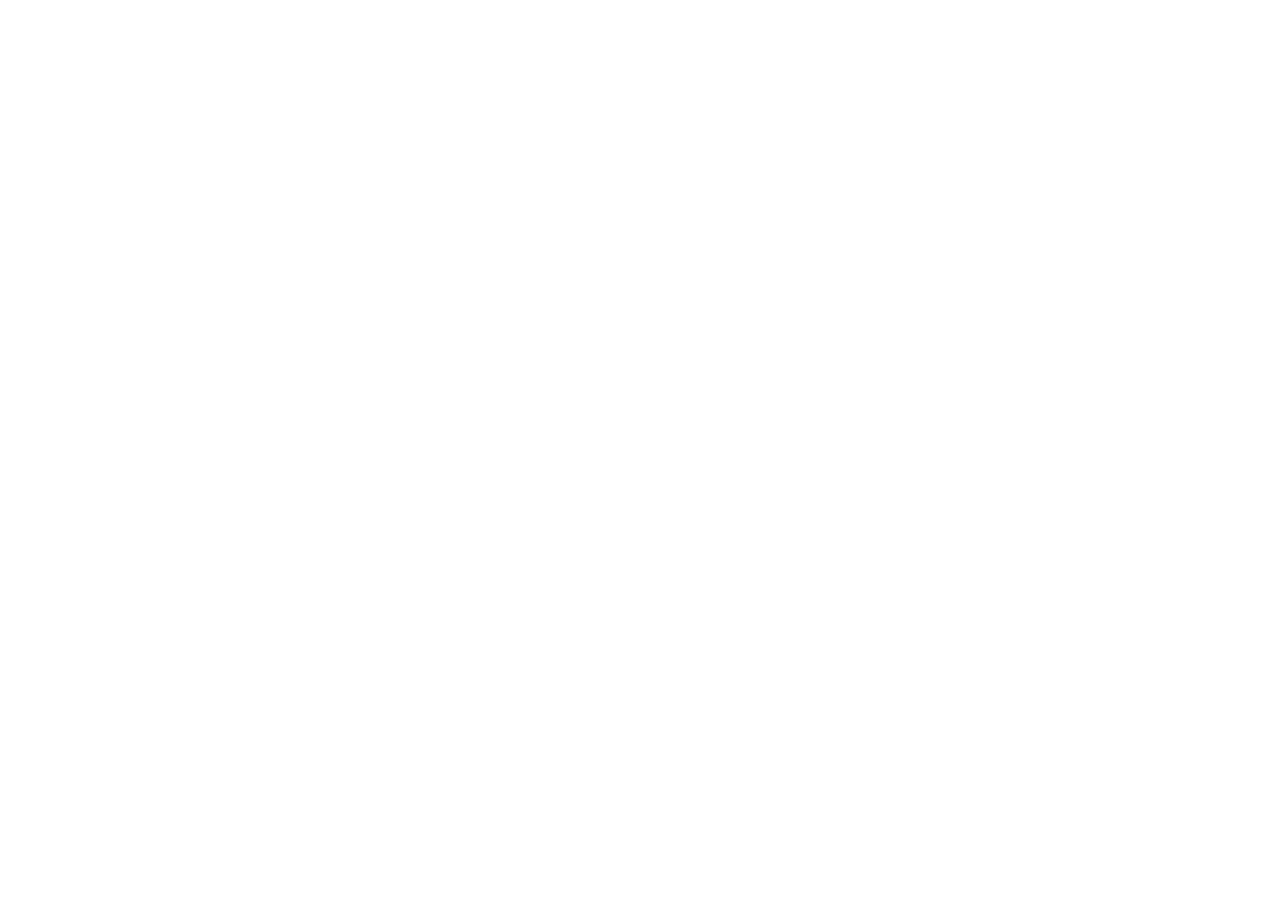
==== page1.html @ 96e82f1d "foundation" ====
<!DOCTYPE html>
<html lang="en">
<head>
    <meta charset="UTF-8">
    <meta http-equiv="X-UA-Compatible" content="IE=edge">
    <meta name="viewport" content="width=device-width, initial-scale=1.0">
    <title>Document</title>
    <!--MY BOOTSTRAP-->
    <link rel="stylesheet" href="https://stackpath.bootstrapcdn.com/bootstrap/4.5.2/css/bootstrap.min.css" 
    integrity="sha384-JcKb8q3iqJ61gNV9KGb8thSsNjpSL0n8PARn9HuZOnIxN0hoP+VmmDGMN5t9UJ0Z" crossorigin="anonymous">
    <!--MY CSS-->
    <link rel="stylesheet" href="css/stylesheet.css">
    <!--MY JS-->
    <script src="js/script.js"></script>
</head>
<body>
    
</body>
</html>
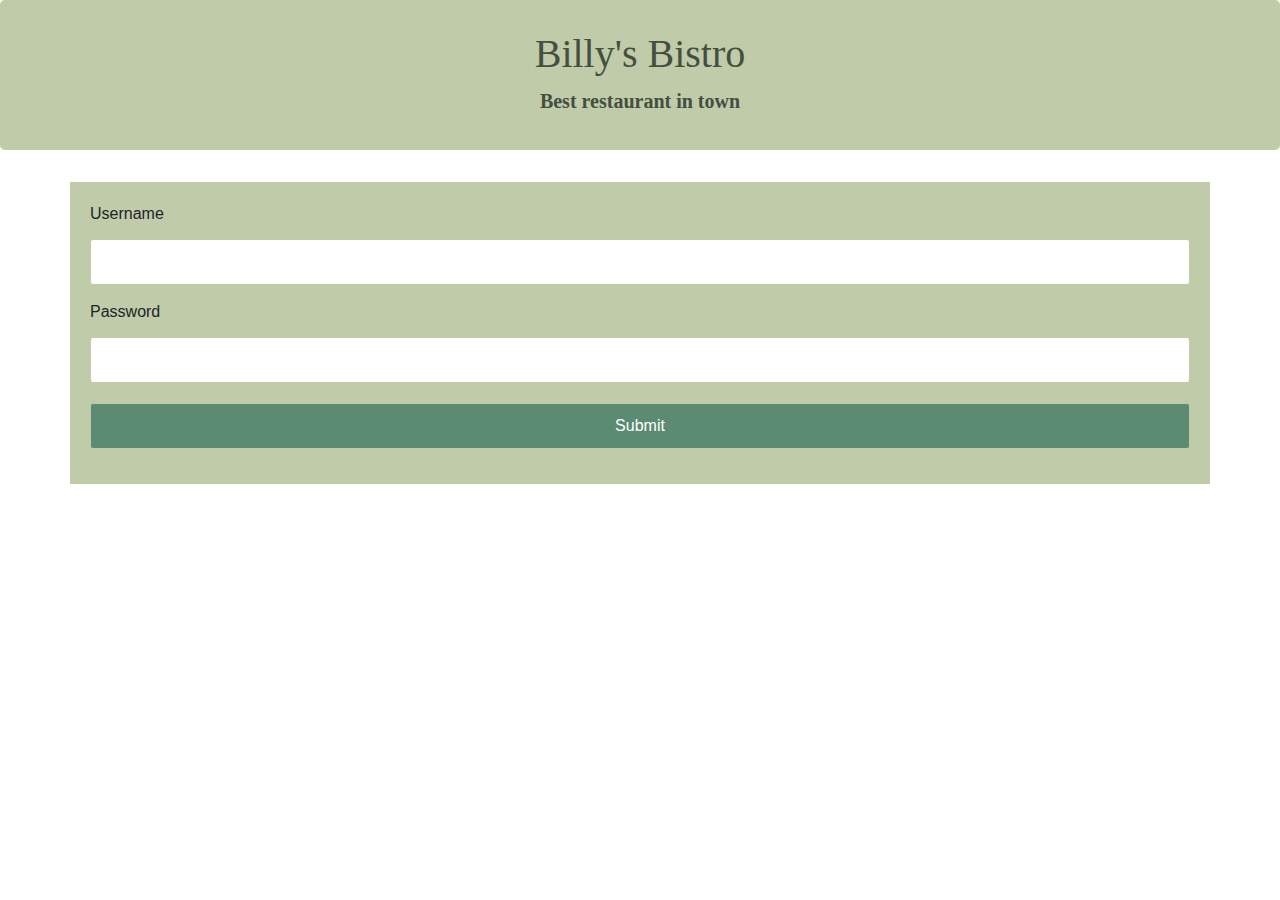
==== commit 346a3056: "jumbotron and password validator" ====
--- a/page1.html
+++ b/page1.html
@@ -14,6 +14,34 @@
     <script src="js/script.js"></script>
 </head>
 <body>
+
+    <!--jumbotron-->
+    <div class="jumbotron">
+        <h1>Billy's Bistro</h1>
+        <p>Best restaurant in town</p>
+    </div>
+
+    <!--STAFF PASSWORD VALIDATOR-->
+    <div class="container">
+        <form action="/action_page.php">
+          <label for="usrname">Username</label>
+          <input type="text" id="usrname" name="usrname" required>
+      
+          <label for="psw">Password</label>
+          <input type="password" id="psw" name="psw" pattern="(?=.*\d)(?=.*[a-z])(?=.*[A-Z]).{8,}" title="Must contain at least one number, one special character, one uppercase and lowercase letter and at least 8 or more characters" required>
+      
+          <input type="submit" value="Submit">
+        </form>
+      </div>
+      
+      <div id="message">
+        <h3>Password must contain the following:</h3>
+        <p id="letter" class="invalid">A <b>lowercase</b> letter</p>
+        <p id="capital" class="invalid">A <b>capital (uppercase)</b> letter</p>
+        <p id="number" class="invalid">A <b>number</b></p>
+        <p id="char" class="invalid">A <b>special character</b></p>
+        <p id="length" class="invalid">Minimum <b>8 characters</b></p>
+      </div>
     
 </body>
 </html>--- a/css/stylesheet.css
+++ b/css/stylesheet.css
@@ -0,0 +1,71 @@
+/*JUMBOTRON*/
+.jumbotron {
+  background-color: hsl(81, 25%, 73%);
+  color: hsl(99, 10%, 28%);
+  font-family: 'Times New Roman', Times, serif;
+  font-weight: bold;
+  font-size: 20px;
+  text-align: center;
+  padding: 30px;
+  height: 150px;
+}
+
+/*ALL INPUT FIELDS*/
+input {
+    width: 100%;
+    padding: 10px;
+    border: 1px solid hsl(81, 25%, 73%);
+    border-radius: 3px;
+    box-sizing: border-box;
+    margin-top: 5px;
+    margin-bottom: 15px;
+  }
+  
+  /*SUBMIT BUTTON*/
+  input[type=submit] {
+    background-color: hsl(149, 21%, 45%);
+    color: white;
+  }
+  
+  /*CONTAINER FOR INPUTS*/
+  .container {
+    background-color: hsl(81, 25%, 73%);
+    padding: 20px;
+  }
+  
+  /*THE MESSAGE BOX IS SHOWN WHEN THE USER CLICKS ON THE PASSWORD FIELD*/
+  #message {
+    display: none;
+    background: #f1f1f1;
+    color: #000;
+    position: relative;
+    padding: 20px;
+    margin-top: 10px;
+  }
+  
+  #message p {
+    padding: 10px 35px;
+    font-size: 20px;
+  }
+  
+  /*ADD A GREEN TEXT COLOR AND A CHECKMARK WHEN THE REQUIREMENTS ARE RIGHT*/
+  .valid {
+    color: green;
+  }
+  
+  .valid:before {
+    position: relative;
+    left: -35px;
+    content: "&#10004;";
+  }
+  
+  /*ADD A RED TEXT COLOR AND AN "X" ICON WHEN THE REQUIREMENTS ARE WRONG*/
+  .invalid {
+    color: red;
+  }
+  
+  .invalid:before {
+    position: relative;
+    left: -35px;
+    content: "&#10006;";
+  }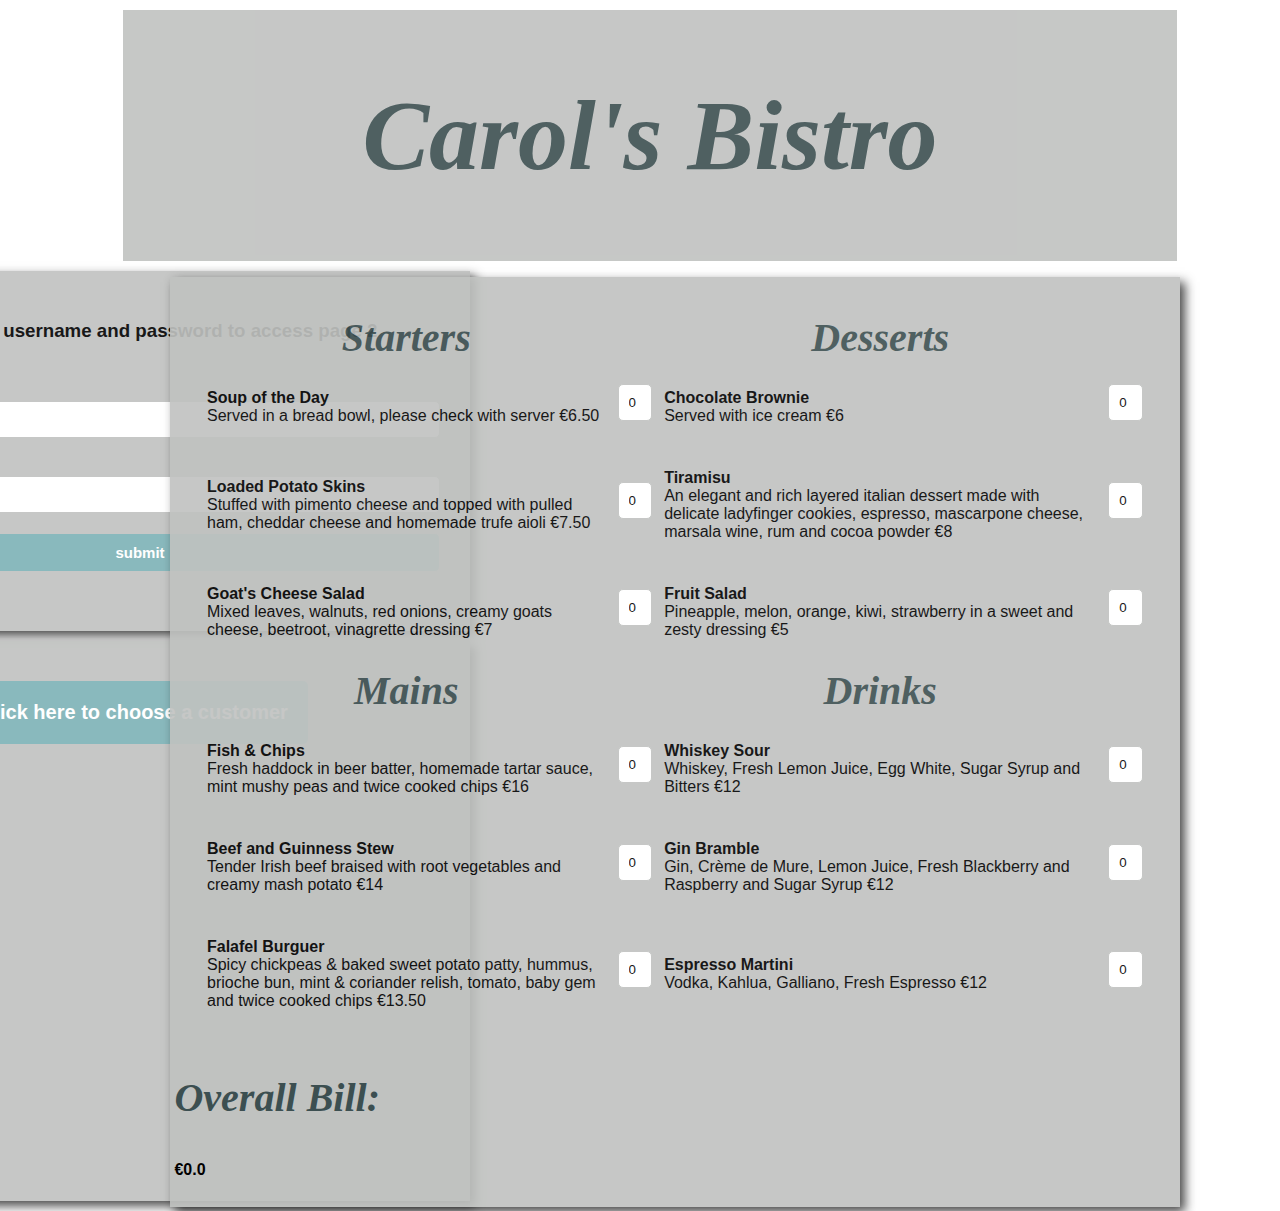
==== commit d923a917: "overall bill working" ====
--- a/page1.html
+++ b/page1.html
@@ -1,47 +1,190 @@
 <!DOCTYPE html>
 <html lang="en">
+
 <head>
     <meta charset="UTF-8">
     <meta http-equiv="X-UA-Compatible" content="IE=edge">
     <meta name="viewport" content="width=device-width, initial-scale=1.0">
     <title>Document</title>
-    <!--MY BOOTSTRAP-->
-    <link rel="stylesheet" href="https://stackpath.bootstrapcdn.com/bootstrap/4.5.2/css/bootstrap.min.css" 
-    integrity="sha384-JcKb8q3iqJ61gNV9KGb8thSsNjpSL0n8PARn9HuZOnIxN0hoP+VmmDGMN5t9UJ0Z" crossorigin="anonymous">
     <!--MY CSS-->
     <link rel="stylesheet" href="css/stylesheet.css">
-    <!--MY JS-->
-    <script src="js/script.js"></script>
 </head>
+
 <body>
 
-    <!--jumbotron-->
-    <div class="jumbotron">
-        <h1>Billy's Bistro</h1>
-        <p>Best restaurant in town</p>
+    <div class="header">
+        <h1>Carol's Bistro</h1>
     </div>
 
     <!--STAFF PASSWORD VALIDATOR-->
-    <div class="container">
-        <form action="/action_page.php">
-          <label for="usrname">Username</label>
-          <input type="text" id="usrname" name="usrname" required>
-      
-          <label for="psw">Password</label>
-          <input type="password" id="psw" name="psw" pattern="(?=.*\d)(?=.*[a-z])(?=.*[A-Z]).{8,}" title="Must contain at least one number, one special character, one uppercase and lowercase letter and at least 8 or more characters" required>
-      
-          <input type="submit" value="Submit">
-        </form>
-      </div>
-      
-      <div id="message">
-        <h3>Password must contain the following:</h3>
-        <p id="letter" class="invalid">A <b>lowercase</b> letter</p>
-        <p id="capital" class="invalid">A <b>capital (uppercase)</b> letter</p>
-        <p id="number" class="invalid">A <b>number</b></p>
-        <p id="char" class="invalid">A <b>special character</b></p>
-        <p id="length" class="invalid">Minimum <b>8 characters</b></p>
-      </div>
-    
+
+    <section id="section1">
+        <div class="container">
+            <form action="page2.html">
+                <h3 style="text-align: center;">Enter valid username and password to access page 2</h3>
+                <br>
+                <label for="user">Username</label>
+                <input type="text" name="user" id="user">
+
+                <label for="pass">Password</label>
+                <input type="password" name="pass" id="pass" pattern="(?=.*\d)(?=.*[a-z])(?=.*[A-Z]).{8,}"
+                    title="Must contain at least one number and one uppercase and lowercase letter, and at least 8 or more characters"
+                    required>
+
+                <input type="submit" value="submit">
+            </form>
+        </div>
+
+        <div id="message">
+            <h2>Password must contain the following:</h2>
+            <h3>Password must contain the following:</h3>
+            <p id="lowerCa" class="invalid">A <b>lowercase</b> letter</p>
+            <p id="upperCa" class="invalid">A <b>uppercase</b> letter</p>
+            <p id="number" class="invalid">A <b>number</b></p>
+            <p id="length" class="invalid">Minimum <b>8 characters</b></p>
+        </div>
+    </section>
+
+    <!--RANDOM USER GENERATOR-->
+
+    <section id="section2">
+        <button id="getRandom">Click here to choose a customer</button>
+        <div id="output"></div>
+    </section>
+
+    <!--MENU-->
+
+    <section id="section3">
+        <div id="menu">
+            <table>
+                <!--TABLE'S TOP ROW-->
+                <tr>
+                    <th class="title">Starters</th>
+                    <th>&nbsp;</th>
+                    <th class="title">Desserts</th>
+                    <th>&nbsp;</th>
+                </tr>
+                <tr>
+                    <td>
+                        <p><strong>Soup of the Day</strong><br>
+                            Served in a bread bowl, please check with server €6.50</p>
+                    </td>
+                    <td>
+                        <input name="qnt1" type="text" id="qnt1" value="0" size="3" data-price="6.50">
+                    </td>
+                    <td>
+                        <p><strong>Chocolate Brownie</strong><br>
+                            Served with ice cream €6</p>
+                    </td>
+                    <td>
+                        <input name="qnt2" type="text" id="qnt2" value="0" size="3" data-price="6">
+                    </td>
+                </tr>
+                <tr>
+                    <td>
+                        <p><strong>Loaded Potato Skins</strong><br>
+                            Stuffed with pimento cheese and topped with pulled ham, cheddar cheese and homemade trufe
+                            aioli €7.50</p>
+                    </td>
+                    <td>
+                        <input name="qnt3" type="text" id="qnt3" value="0" size="3" data-price="7.50">
+                    </td>
+                    <td>
+                        <p><strong>Tiramisu</strong><br>
+                            An elegant and rich layered italian dessert made with delicate ladyfinger cookies, espresso,
+                            mascarpone cheese, marsala wine, rum and cocoa powder €8</p>
+                    </td>
+                    <td>
+                        <input name="qnt4" type="text" id="qnt4" value="0" size="3" data-price="8">
+                    </td>
+                </tr>
+                <tr>
+                    <td>
+                        <p><strong>Goat's Cheese Salad</strong><br>
+                            Mixed leaves, walnuts, red onions, creamy goats cheese, beetroot, vinagrette dressing €7</p>
+                    </td>
+                    <td>
+                        <input name="qnt5" type="text" id="qnt5" value="0" size="3" data-price="7">
+                    </td>
+                    <td>
+                        <p><strong>Fruit Salad</strong><br>
+                            Pineapple, melon, orange, kiwi, strawberry in a sweet and zesty dressing €5</p>
+                    </td>
+                    <td>
+                        <input name="qnt6" type="text" id="qnt6" value="0" size="3" data-price="5">
+                    </td>
+                </tr>
+                <!--TABLE'S BOTTOM ROW-->
+                <tr>
+                    <th class="title">Mains</th>
+                    <th>&nbsp;</th>
+                    <th class="title">Drinks</th>
+                    <th>&nbsp;</th>
+                </tr>
+                <tr>
+                    <td>
+                        <p><strong>Fish & Chips</strong><br>
+                            Fresh haddock in beer batter, homemade tartar sauce, mint mushy peas and twice cooked chips
+                            €16</p>
+                    </td>
+                    <td>
+                        <input name="qnt7" type="text" id="qnt7" value="0" size="3" data-price="16">
+                    </td>
+                    <td>
+                        <p><strong>Whiskey Sour</strong><br>
+                            Whiskey, Fresh Lemon Juice, Egg White, Sugar Syrup and Bitters €12</p>
+                    </td>
+                    <td>
+                        <input name="qnt8" type="text" id="qnt8" value="0" size="3" data-price="12">
+                    </td>
+                </tr>
+                <tr>
+                    <td>
+                        <p><strong>Beef and Guinness Stew</strong><br>
+                            Tender Irish beef braised with root vegetables and creamy mash potato €14</p>
+                    </td>
+                    <td>
+                        <input name="qnt9" type="text" id="qnt9" value="0" size="3" data-price="14">
+                    </td>
+                    <td>
+                        <p><strong>Gin Bramble</strong><br>
+                            Gin, Crème de Mure, Lemon Juice, Fresh Blackberry and Raspberry and Sugar Syrup €12</p>
+                    </td>
+                    <td>
+                        <input name="qnt10" type="text" id="qnt10" value="0" size="3" data-price="12">
+                    </td>
+                </tr>
+                <tr>
+                    <td>
+                        <p><strong>Falafel Burguer</strong><br>
+                            Spicy chickpeas & baked sweet potato patty, hummus, brioche bun, mint & coriander relish,
+                            tomato, baby gem and twice cooked chips €13.50</p>
+                    </td>
+                    <td>
+                        <input name="qnt11" type="text" id="qnt11" value="0" size="3" data-price="13.50">
+                    </td>
+                    <td>
+                        <p><strong>Espresso Martini</strong><br>
+                            Vodka, Kahlua, Galliano, Fresh Espresso €12</p>
+                    </td>
+                    <td>
+                        <input name="qnt12" type="text" id="qnt12" value="0" size="3" data-price="12">
+                    </td>
+                </tr>
+            </table>
+    </section>
+    <!--OVERALL BILL-->
+    <div id="bill">
+        <p class="total">&nbsp;</p>
+        <p class="title">Overall Bill:</p>
+        <p class="total">
+        <div id="ItemsTotal"><strong>€0.0</strong></div>
+        </p>
+    </div>
+
+    <!--MY JS-->
+    <script src="js/script.js"></script>
+
 </body>
+
 </html>--- a/css/stylesheet.css
+++ b/css/stylesheet.css
@@ -1,71 +1,173 @@
-/*JUMBOTRON*/
-.jumbotron {
-  background-color: hsl(81, 25%, 73%);
-  color: hsl(99, 10%, 28%);
-  font-family: 'Times New Roman', Times, serif;
-  font-weight: bold;
-  font-size: 20px;
-  text-align: center;
-  padding: 30px;
-  height: 150px;
+/*background image and font for the body element*/
+body {
+  background-image: url(/img/front-page-restaurant.jpg);
+  background-position: top;
+  background-repeat: no-repeat;
+  background-size: cover;
+  font-family: 'Gill Sans', 'Gill Sans MT', Calibri, 'Trebuchet MS', sans-serif;
 }
 
-/*ALL INPUT FIELDS*/
+/*styling for the header*/
+.header {
+  font-family: 'Brush Script MT', cursive;
+  color: #3C4F51;
+  text-align: center;
+  font-size: 50px;
+  font-style: italic;
+  padding: 1px;
+  margin: 10px 95px 0px 115px;
+  text-align: center;
+  background: #C0C2C0;
+  opacity: 0.9;
+}
+
+/*positioning and styling for the password section*/
+#section1 {
+  position: relative;
+  right: 500px;
+  background: #C0C2C0;
+  opacity: 0.9;
+  padding: 30px;
+  width: 600px;
+  height: 300px;
+  margin: 10px auto;
+  box-shadow: 5px 5px 10px rgba(0, 0, 0, 0.788);
+}
+
+/*positioning and styling for the random user generator section*/
+#section2 {
+  position: relative;
+  right: 500px;
+  background: #C0C2C0;
+  opacity: 0.9;
+  padding: 30px;
+  width: 600px;
+  height: 500px;
+  margin: 10px auto;
+  box-shadow: 5px 5px 10px rgba(0, 0, 0, 0.788);
+}
+
+/*positioning and styling for the menu section*/
+#section3 {
+  position: absolute;
+  top: 267px;
+  right: 100px;
+  background: #C0C2C0;
+  opacity: 0.9;
+  padding: 30px;
+  width: 950px;
+  height: 870px;
+  margin: 10px auto;
+  box-shadow: 5px 5px 10px rgba(0, 0, 0, 0.788);
+}
+
+/*positioning for the overall bill*/
+#bill {
+  position: absolute;
+  top: 1000px;
+  right: 900px;
+
+}
+
+/*password section - styling for the username and password fields*/
 input {
-    width: 100%;
-    padding: 10px;
-    border: 1px solid hsl(81, 25%, 73%);
-    border-radius: 3px;
-    box-sizing: border-box;
-    margin-top: 5px;
-    margin-bottom: 15px;
+  width: 100%;
+  padding: 10px;
+  border: 1px solid #C0C2C0;
+  border-radius: 5px;
+  box-sizing: border-box;
+  margin-top: 5px;
+  margin-bottom: 15px;
+}
+
+/*password section - styling for the submit button*/
+input[type=submit] {
+  background-color: #7DB2B6;
+  color: white;
+  font-size: 15px;
+  font-weight: bold;
   }
-  
-  /*SUBMIT BUTTON*/
-  input[type=submit] {
-    background-color: hsl(149, 21%, 45%);
-    color: white;
-  }
-  
-  /*CONTAINER FOR INPUTS*/
-  .container {
-    background-color: hsl(81, 25%, 73%);
-    padding: 20px;
-  }
-  
-  /*THE MESSAGE BOX IS SHOWN WHEN THE USER CLICKS ON THE PASSWORD FIELD*/
-  #message {
-    display: none;
-    background: #f1f1f1;
-    color: #000;
-    position: relative;
-    padding: 20px;
-    margin-top: 10px;
-  }
-  
-  #message p {
-    padding: 10px 35px;
-    font-size: 20px;
-  }
-  
-  /*ADD A GREEN TEXT COLOR AND A CHECKMARK WHEN THE REQUIREMENTS ARE RIGHT*/
-  .valid {
-    color: green;
-  }
-  
-  .valid:before {
-    position: relative;
-    left: -35px;
-    content: "&#10004;";
-  }
-  
-  /*ADD A RED TEXT COLOR AND AN "X" ICON WHEN THE REQUIREMENTS ARE WRONG*/
-  .invalid {
-    color: red;
-  }
-  
-  .invalid:before {
-    position: relative;
-    left: -35px;
-    content: "&#10006;";
-  }+
+/*password section - styling for the messages and validators*/
+#message {
+  display: none;
+  background-color: red;
+  color: #000;
+  position: relative;
+  padding: 20px;
+  margin-top: 10px;
+}
+
+#message p {
+  padding: 10px 35px;
+  font-size: 20px;
+}
+
+.valid {
+  color: green;
+}
+
+.valid:before {
+  position: relative;
+  left: -35px;
+  content: "✔";
+}
+
+.invalid {
+  color: red;
+}
+
+.invalid:before {
+  position: relative;
+  left: -35px;
+  content: "✖";
+}
+
+/*styling for the random user generator button*/
+#getRandom {
+  background-color: #7DB2B6;
+  color: white;
+  font-size: 20px;
+  font-weight: bold;
+  border: none;
+  padding: 20px;
+  text-align: center;
+  text-decoration: none;
+  margin: 10px 120px;
+  cursor: pointer;
+  border-radius: 5px;
+}
+
+/*styling for the random user generator result*/
+#output {
+  color: black;
+  font-size: 30px;
+  border: none;
+  padding: 50px;
+  text-align: center;
+  text-decoration: none;
+  margin: auto;
+  cursor: pointer;
+  border-radius: 5px;
+}
+
+/*styling for the menu titles*/
+.title {
+  font-family: 'Brush Script MT', cursive;
+  color: #3C4F51;
+  text-align: center;
+  font-size: 40px;
+  font-weight: bold;
+  font-style: italic;
+}
+
+/*styling for table's rows and columns*/
+th, td {
+  padding: 5px;
+  text-align: left;
+}
+
+/*size of the table*/
+table {
+  width: 950px;
+}
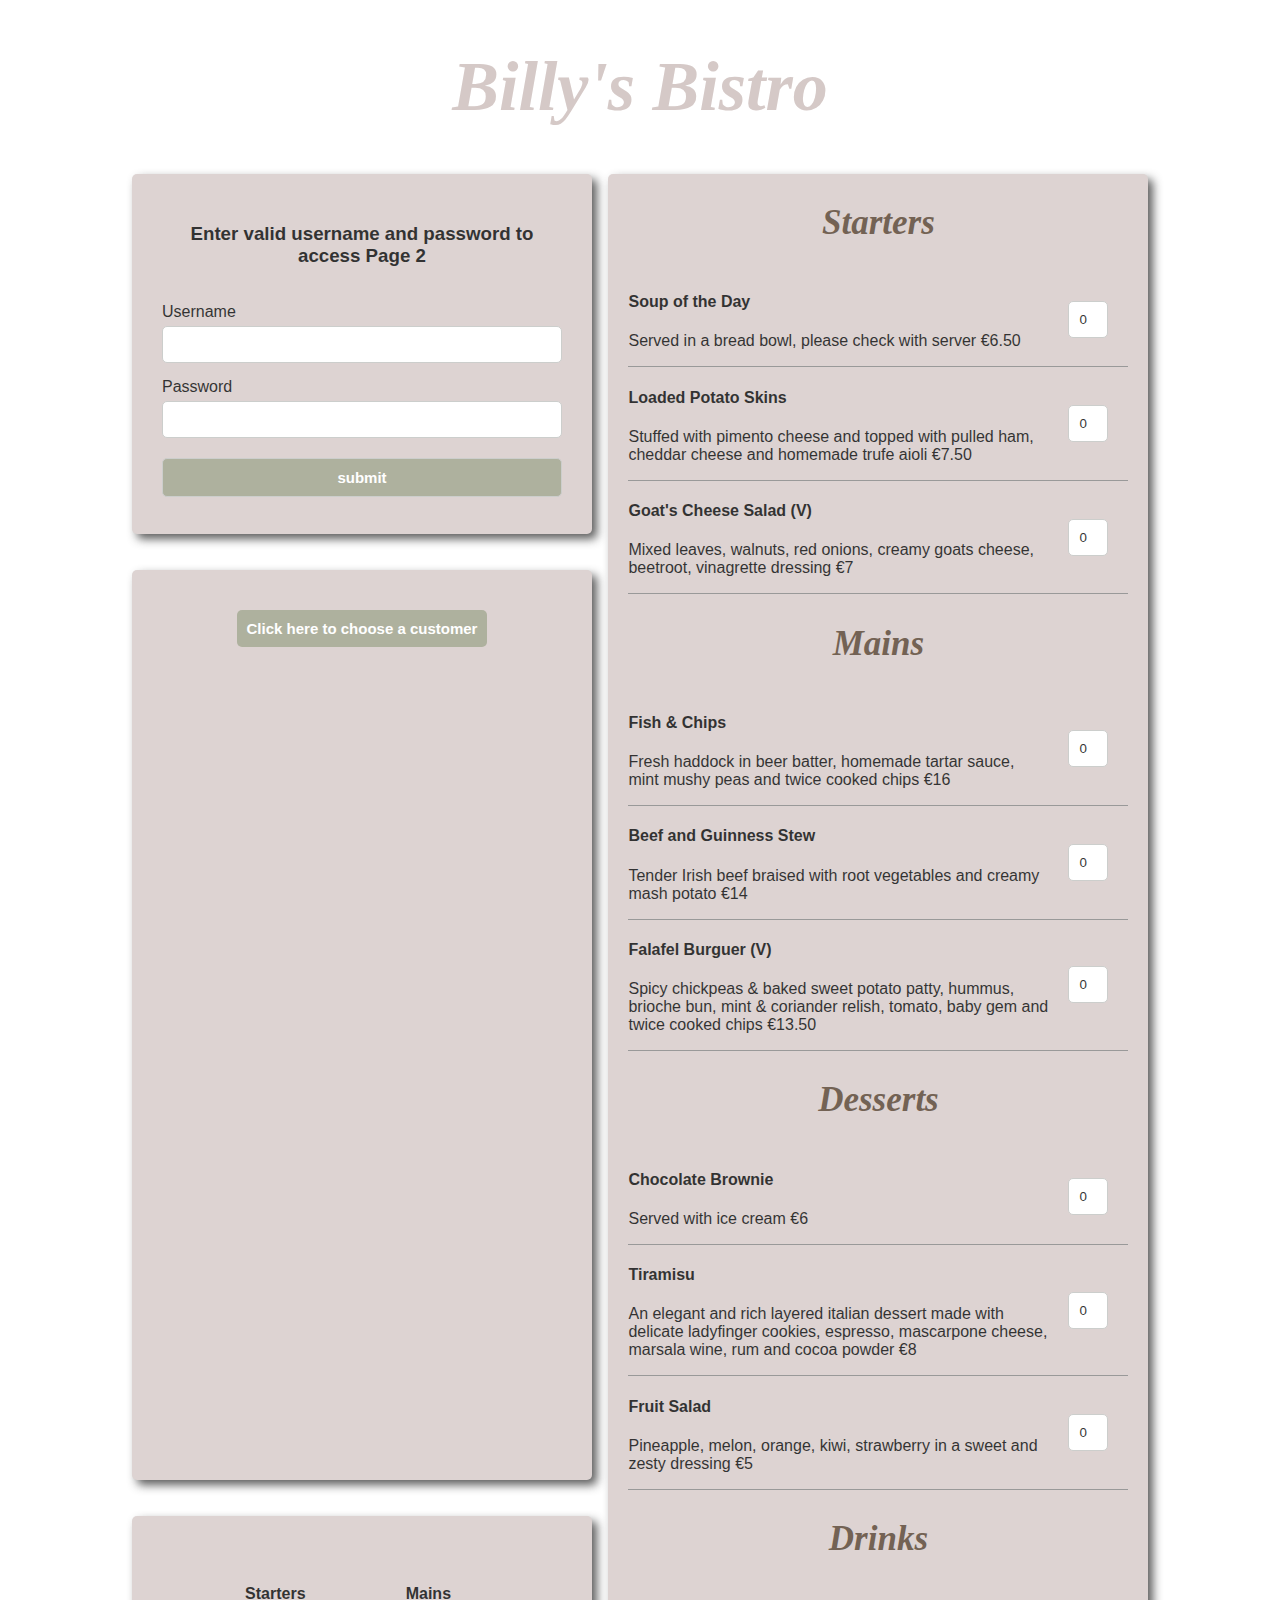
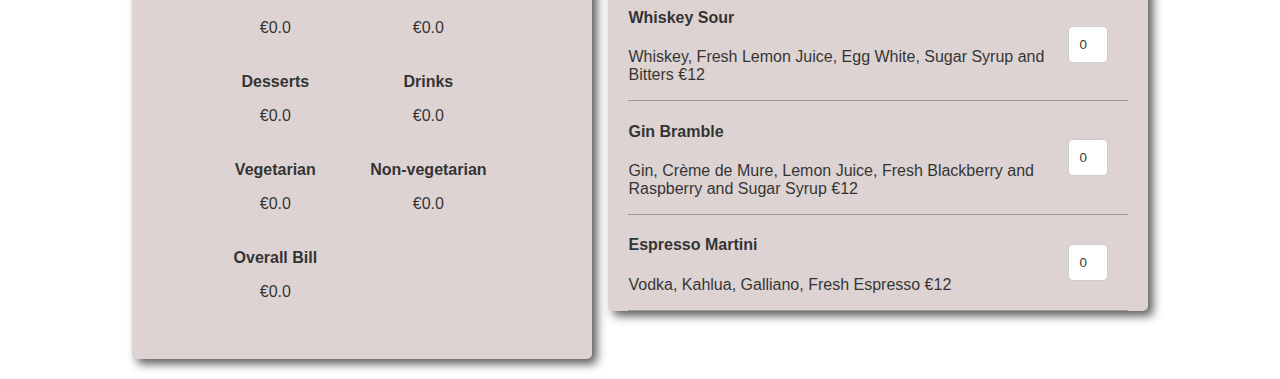
==== commit 97fa1f17: "page 1 small changes" ====
--- a/page1.html
+++ b/page1.html
@@ -5,23 +5,25 @@
     <meta charset="UTF-8">
     <meta http-equiv="X-UA-Compatible" content="IE=edge">
     <meta name="viewport" content="width=device-width, initial-scale=1.0">
-    <title>Document</title>
+    <title>Billy's Bistro</title>
     <!--MY CSS-->
     <link rel="stylesheet" href="css/stylesheet.css">
 </head>
 
 <body>
-
-    <div class="header">
-        <h1>Carol's Bistro</h1>
-    </div>
-
-    <!--STAFF PASSWORD VALIDATOR-->
-
-    <section id="section1">
-        <div class="container">
+    <!--HEADER-->
+    <header class="header">
+        <h1>Billy's Bistro</h1>
+    </header>
+
+    <!--PAGE CONTAINER-->
+    <div class="container">
+
+        <!--STAFF PASSWORD VALIDATOR-->
+        <!--Reference: https://www.w3schools.com/howto/howto_js_password_validation.asp-->
+        <section class="login">
             <form action="page2.html">
-                <h3 style="text-align: center;">Enter valid username and password to access page 2</h3>
+                <h3 style="text-align: center;">Enter valid username and password to access Page 2</h3>
                 <br>
                 <label for="user">Username</label>
                 <input type="text" name="user" id="user">
@@ -33,153 +35,235 @@
 
                 <input type="submit" value="submit">
             </form>
-        </div>
-
-        <div id="message">
-            <h2>Password must contain the following:</h2>
-            <h3>Password must contain the following:</h3>
-            <p id="lowerCa" class="invalid">A <b>lowercase</b> letter</p>
-            <p id="upperCa" class="invalid">A <b>uppercase</b> letter</p>
-            <p id="number" class="invalid">A <b>number</b></p>
-            <p id="length" class="invalid">Minimum <b>8 characters</b></p>
-        </div>
-    </section>
-
-    <!--RANDOM USER GENERATOR-->
-
-    <section id="section2">
-        <button id="getRandom">Click here to choose a customer</button>
-        <div id="output"></div>
-    </section>
-
-    <!--MENU-->
-
-    <section id="section3">
-        <div id="menu">
+
+            <div id="message">
+                <h2>Password must contain the following:</h2>
+                <h3>Password must contain the following:</h3>
+                <p id="lowerCa" class="invalid">A <b>lowercase</b> letter</p>
+                <p id="upperCa" class="invalid">A <b>uppercase</b> letter</p>
+                <p id="number" class="invalid">A <b>number</b></p>
+                <p id="length" class="invalid">Minimum <b>8 characters</b></p>
+            </div>
+        </section>
+
+        <!--MENU-->
+        <section class="menu">
+            <div id="starters">
+                <h2 class="title">Starters</h2>
+
+                <article>
+                    <div class="item">
+                        <h4>Soup of the Day</h4>
+                        <p>Served in a bread bowl, please check with server €6.50</p>
+                    </div>
+                    <div class="qnt">
+                        <input name="qnt1" type="text" id="qnt1" value="0" size="3" data-price="6.50" data-type="nonveg"
+                        onkeyup="menuSum()">
+                    </div>
+                </article>
+
+                <article>
+                    <div class="item">
+                        <h4>Loaded Potato Skins</h4>
+                        <p>Stuffed with pimento cheese and topped with pulled ham, cheddar cheese and homemade trufe
+                            aioli €7.50</p>
+                    </div>
+                    <div class="qnt">
+                        <input name="qnt2" type="text" id="qnt2" value="0" size="3" data-price="7.50" data-type="nonveg"
+                        onkeyup="menuSum()">
+                    </div>
+                </article>
+
+                <article>
+                    <div class="item">
+                        <h4>Goat's Cheese Salad (V)</h4>
+                        <p> Mixed leaves, walnuts, red onions, creamy goats cheese, beetroot, vinagrette dressing €7</p>
+                    </div>
+                    <div class="qnt">
+                        <input name="qnt3" type="text" id="qnt3" value="0" size="3" data-price="7.00" data-type="veg"
+                        onkeyup="menuSum()">
+                    </div>
+                </article>
+            </div>
+
+            <div id="mains">
+                <h2 class="title">Mains</h2>
+
+                <article>
+                    <div class="item">
+                        <h4>Fish & Chips</h4>
+                        <p>Fresh haddock in beer batter, homemade tartar sauce, mint mushy peas and twice cooked chips
+                            €16</p>
+                    </div>
+                    <div class="qnt">
+                        <input name="qnt4" type="text" id="qnt4" value="0" size="3" data-price="16.00" data-type="nonveg"
+                        onkeyup="menuSum()">
+                    </div>
+                </article>
+
+                <article>
+                    <div class="item">
+                        <h4>Beef and Guinness Stew</h4>
+                        <p>Tender Irish beef braised with root vegetables and creamy mash potato €14</p>
+                    </div>
+                    <div class="qnt">
+                        <input name="qnt5" type="text" id="qnt5" value="0" size="3" data-price="14.00" data-type="nonveg"
+                        onkeyup="menuSum()">
+                    </div>
+                </article>
+
+                <article>
+                    <div class="item">
+                        <h4>Falafel Burguer (V)</h4>
+                        <p>Spicy chickpeas & baked sweet potato patty, hummus, brioche bun, mint & coriander relish,
+                            tomato, baby gem and twice cooked chips €13.50</p>
+                    </div>
+                    <div class="qnt">
+                        <input name="qnt6" type="text" id="qnt6" value="0" size="3" data-price="13.50" data-type="veg"
+                        onkeyup="menuSum()">
+                    </div>
+                </article>
+            </div>
+
+            <div id="desserts">
+                <h2 class="title">Desserts</h2>
+
+                <article>
+                    <div class="item">
+                        <h4>Chocolate Brownie</h4>
+                        <p>Served with ice cream €6</p>
+                    </div>
+                    <div class="qnt">
+                        <input name="qnt7" type="text" id="qnt7" value="0" size="3" data-price="6.00"
+                        onkeyup="menuSum()">
+                    </div>
+                </article>
+
+                <article>
+                    <div class="item">
+                        <h4>Tiramisu</h4>
+                        <p>An elegant and rich layered italian dessert made with delicate ladyfinger cookies, espresso,
+                            mascarpone cheese, marsala wine, rum and cocoa powder €8</p>
+                    </div>
+                    <div class="qnt">
+                        <input name="qnt8" type="text" id="qnt8" value="0" size="3" data-price="8.00"
+                        onkeyup="menuSum()">
+                    </div>
+                </article>
+
+                <article>
+                    <div class="item">
+                        <h4>Fruit Salad</h4>
+                        <p>Pineapple, melon, orange, kiwi, strawberry in a sweet and zesty dressing €5</p>
+                    </div>
+                    <div class="qnt">
+                        <input name="qnt9" type="text" id="qnt9" value="0" size="3" data-price="5.00"
+                        onkeyup="menuSum()">
+                    </div>
+                </article>
+            </div>
+
+            <div id="drinks">
+                <h2 class="title">Drinks</h2>
+
+                <article>
+                    <div class="item">
+                        <h4>Whiskey Sour</h4>
+                        <p>Whiskey, Fresh Lemon Juice, Egg White, Sugar Syrup and Bitters €12</p>
+                    </div>
+                    <div class="qnt">
+                        <input name="qnt10" type="text" id="qnt10" value="0" size="3" data-price="12.00"
+                        onkeyup="menuSum()">
+                    </div>
+                </article>
+
+                <article>
+                    <div class="item">
+                        <h4>Gin Bramble</h4>
+                        <p>Gin, Crème de Mure, Lemon Juice, Fresh Blackberry and Raspberry and Sugar Syrup €12</p>
+                    </div>
+                    <div class="qnt">
+                        <input name="qnt11" type="text" id="qnt11" value="0" size="3" data-price="12.00"
+                        onkeyup="menuSum()">
+                    </div>
+                </article>
+
+                <article>
+                    <div class="item">
+                        <h4>Espresso Martini</h4>
+                        <p>Vodka, Kahlua, Galliano, Fresh Espresso €12</p>
+                    </div>
+                    <div class="qnt">
+                        <input name="qnt12" type="text" id="qnt12" value="0" size="3" data-price="12.00"
+                        onkeyup="menuSum()">
+                    </div>
+                </article>
+            </div>
+        </section>
+
+        <!--RANDOM USER GENERATOR-->
+        <section class="users">
+            <button id="getRandom">Click here to choose a customer</button>
+            <div id="output"></div>
+        </section>
+
+        <!--BILL-->
+        <section class="bill">
             <table>
-                <!--TABLE'S TOP ROW-->
-                <tr>
-                    <th class="title">Starters</th>
-                    <th>&nbsp;</th>
-                    <th class="title">Desserts</th>
-                    <th>&nbsp;</th>
-                </tr>
-                <tr>
-                    <td>
-                        <p><strong>Soup of the Day</strong><br>
-                            Served in a bread bowl, please check with server €6.50</p>
-                    </td>
-                    <td>
-                        <input name="qnt1" type="text" id="qnt1" value="0" size="3" data-price="6.50">
-                    </td>
-                    <td>
-                        <p><strong>Chocolate Brownie</strong><br>
-                            Served with ice cream €6</p>
-                    </td>
-                    <td>
-                        <input name="qnt2" type="text" id="qnt2" value="0" size="3" data-price="6">
-                    </td>
-                </tr>
-                <tr>
-                    <td>
-                        <p><strong>Loaded Potato Skins</strong><br>
-                            Stuffed with pimento cheese and topped with pulled ham, cheddar cheese and homemade trufe
-                            aioli €7.50</p>
-                    </td>
-                    <td>
-                        <input name="qnt3" type="text" id="qnt3" value="0" size="3" data-price="7.50">
-                    </td>
-                    <td>
-                        <p><strong>Tiramisu</strong><br>
-                            An elegant and rich layered italian dessert made with delicate ladyfinger cookies, espresso,
-                            mascarpone cheese, marsala wine, rum and cocoa powder €8</p>
-                    </td>
-                    <td>
-                        <input name="qnt4" type="text" id="qnt4" value="0" size="3" data-price="8">
-                    </td>
-                </tr>
-                <tr>
-                    <td>
-                        <p><strong>Goat's Cheese Salad</strong><br>
-                            Mixed leaves, walnuts, red onions, creamy goats cheese, beetroot, vinagrette dressing €7</p>
-                    </td>
-                    <td>
-                        <input name="qnt5" type="text" id="qnt5" value="0" size="3" data-price="7">
-                    </td>
-                    <td>
-                        <p><strong>Fruit Salad</strong><br>
-                            Pineapple, melon, orange, kiwi, strawberry in a sweet and zesty dressing €5</p>
-                    </td>
-                    <td>
-                        <input name="qnt6" type="text" id="qnt6" value="0" size="3" data-price="5">
-                    </td>
-                </tr>
-                <!--TABLE'S BOTTOM ROW-->
-                <tr>
-                    <th class="title">Mains</th>
-                    <th>&nbsp;</th>
-                    <th class="title">Drinks</th>
-                    <th>&nbsp;</th>
-                </tr>
-                <tr>
-                    <td>
-                        <p><strong>Fish & Chips</strong><br>
-                            Fresh haddock in beer batter, homemade tartar sauce, mint mushy peas and twice cooked chips
-                            €16</p>
-                    </td>
-                    <td>
-                        <input name="qnt7" type="text" id="qnt7" value="0" size="3" data-price="16">
-                    </td>
-                    <td>
-                        <p><strong>Whiskey Sour</strong><br>
-                            Whiskey, Fresh Lemon Juice, Egg White, Sugar Syrup and Bitters €12</p>
-                    </td>
-                    <td>
-                        <input name="qnt8" type="text" id="qnt8" value="0" size="3" data-price="12">
-                    </td>
-                </tr>
-                <tr>
-                    <td>
-                        <p><strong>Beef and Guinness Stew</strong><br>
-                            Tender Irish beef braised with root vegetables and creamy mash potato €14</p>
-                    </td>
-                    <td>
-                        <input name="qnt9" type="text" id="qnt9" value="0" size="3" data-price="14">
-                    </td>
-                    <td>
-                        <p><strong>Gin Bramble</strong><br>
-                            Gin, Crème de Mure, Lemon Juice, Fresh Blackberry and Raspberry and Sugar Syrup €12</p>
-                    </td>
-                    <td>
-                        <input name="qnt10" type="text" id="qnt10" value="0" size="3" data-price="12">
-                    </td>
-                </tr>
-                <tr>
-                    <td>
-                        <p><strong>Falafel Burguer</strong><br>
-                            Spicy chickpeas & baked sweet potato patty, hummus, brioche bun, mint & coriander relish,
-                            tomato, baby gem and twice cooked chips €13.50</p>
-                    </td>
-                    <td>
-                        <input name="qnt11" type="text" id="qnt11" value="0" size="3" data-price="13.50">
-                    </td>
-                    <td>
-                        <p><strong>Espresso Martini</strong><br>
-                            Vodka, Kahlua, Galliano, Fresh Espresso €12</p>
-                    </td>
-                    <td>
-                        <input name="qnt12" type="text" id="qnt12" value="0" size="3" data-price="12">
+                <!--first row-->
+                <tr>
+                    <td>
+                        <p class="starterstotal"><strong>Starters</strong></p>
+                        <p class="starterstotal">
+                        <div id="StartersTotal">€0.0</div>
+                        </p>
+                    </td>
+                    <td>
+                        <p class="total"><strong>Mains</strong></p>
+                        <p class="total">
+                        <div id="MainsTotal">€0.0</div>
+                        </p>
+                    </td>
+                </tr>
+                <tr>
+                    <td>
+                        <p class="total"><strong>Desserts</strong></p>
+                        <p class="total">
+                        <div id="DessertsTotal">€0.0</div>
+                        </p>
+                    </td>
+                    <td>
+                        <p class="total"><strong>Drinks</strong></p>
+                        <p class="total">
+                        <div id="DrinksTotal">€0.0</div>
+                        </p>
+                    </td>
+                </tr>
+                <tr>
+                    <td>
+                        <p class="total"><strong>Vegetarian</strong></p>
+                        <p class="total">
+                        <div id="VegTotal">€0.0</div>
+                        </p>
+                    </td>
+                    <td>
+                        <p class="total"><strong>Non-vegetarian</strong></p>
+                        <p class="total">
+                        <div id="NonVegTotal">€0.0</div>
+                        </p>
+                    </td>
+                </tr>
+                <tr>
+                    <td>
+                        <p class="total"><strong>Overall Bill</strong></p>
+                        <p class="total">
+                        <div id="ItemsTotal">€0.0</div>
+                        </p>
                     </td>
                 </tr>
             </table>
-    </section>
-    <!--OVERALL BILL-->
-    <div id="bill">
-        <p class="total">&nbsp;</p>
-        <p class="title">Overall Bill:</p>
-        <p class="total">
-        <div id="ItemsTotal"><strong>€0.0</strong></div>
-        </p>
+        </section>
+
     </div>
 
     <!--MY JS-->
--- a/css/stylesheet.css
+++ b/css/stylesheet.css
@@ -1,75 +1,57 @@
+/*
+  PAGE 1
+*/
+
 /*background image and font for the body element*/
 body {
-  background-image: url(/img/front-page-restaurant.jpg);
+  background-image: url(/img/front-page-restaurant2.jpg);
   background-position: top;
   background-repeat: no-repeat;
   background-size: cover;
   font-family: 'Gill Sans', 'Gill Sans MT', Calibri, 'Trebuchet MS', sans-serif;
-}
-
-/*styling for the header*/
+  box-sizing: border-box;
+}
+
+/*styling and positioning the page container*/
+.container {
+  display: grid;
+  grid-auto-flow: row;
+  grid-gap: 1em;
+  grid-template-columns: auto auto;
+	grid-template-rows: 380px auto auto;
+  align-content: center;
+  justify-content: center;
+  box-sizing: border-box;
+  margin: 20px 0;
+}
+
+/*styling the header*/
 .header {
+  color: #D5C9C7;
   font-family: 'Brush Script MT', cursive;
-  color: #3C4F51;
-  text-align: center;
-  font-size: 50px;
+  font-size: 35px;
+  font-weight: bold;
   font-style: italic;
-  padding: 1px;
-  margin: 10px 95px 0px 115px;
-  text-align: center;
-  background: #C0C2C0;
-  opacity: 0.9;
-}
-
-/*positioning and styling for the password section*/
-#section1 {
-  position: relative;
-  right: 500px;
-  background: #C0C2C0;
-  opacity: 0.9;
+  text-align: center;
+}
+
+/*
+  STAFF PASSWORD VALIDATOR
+*/
+
+/*styling and positioning the password section*/
+.login {
+  background: #D5C9C7;
+  opacity: 0.8;
+  justify-self: center;
+  max-width: 400px;
+  height: 300px;
   padding: 30px;
-  width: 600px;
-  height: 300px;
-  margin: 10px auto;
-  box-shadow: 5px 5px 10px rgba(0, 0, 0, 0.788);
-}
-
-/*positioning and styling for the random user generator section*/
-#section2 {
-  position: relative;
-  right: 500px;
-  background: #C0C2C0;
-  opacity: 0.9;
-  padding: 30px;
-  width: 600px;
-  height: 500px;
-  margin: 10px auto;
-  box-shadow: 5px 5px 10px rgba(0, 0, 0, 0.788);
-}
-
-/*positioning and styling for the menu section*/
-#section3 {
-  position: absolute;
-  top: 267px;
-  right: 100px;
-  background: #C0C2C0;
-  opacity: 0.9;
-  padding: 30px;
-  width: 950px;
-  height: 870px;
-  margin: 10px auto;
-  box-shadow: 5px 5px 10px rgba(0, 0, 0, 0.788);
-}
-
-/*positioning for the overall bill*/
-#bill {
-  position: absolute;
-  top: 1000px;
-  right: 900px;
-
-}
-
-/*password section - styling for the username and password fields*/
+  border-radius: 5px;
+  box-shadow: 5px 5px 10px rgba(0, 0, 0, 0.788);
+}
+
+/*styling and positioning the username and password fields*/
 input {
   width: 100%;
   padding: 10px;
@@ -80,15 +62,15 @@
   margin-bottom: 15px;
 }
 
-/*password section - styling for the submit button*/
+/*styling and positioning the submit button*/
 input[type=submit] {
-  background-color: #7DB2B6;
+  background-color: #9B9E87;
   color: white;
   font-size: 15px;
   font-weight: bold;
-  }
-
-/*password section - styling for the messages and validators*/
+}
+
+/*styling and positioning the messages and validators*/
 #message {
   display: none;
   background-color: red;
@@ -123,51 +105,247 @@
   content: "✖";
 }
 
-/*styling for the random user generator button*/
+/*
+  MENU
+*/
+
+/*styling and positioning the menu*/
+.menu {
+  background: #D5C9C7;
+  opacity: 0.8;
+  width: 100%;
+  max-width: 700px;
+  height: fit-content;
+  margin: 0 auto;
+  border-radius: 5px;
+  box-shadow: 5px 5px 10px rgba(0, 0, 0, 0.788);
+}
+
+/*styling and positioning the menu titles*/
+.title {
+  color: #513B2A;
+  font-family: 'Brush Script MT', cursive;
+  font-size: 35px;
+  font-weight: bold;
+  font-style: italic;
+  text-align: center;
+}
+
+/*styling and positioning the the article tag*/
+article {
+  display: flex;
+  text-align: left;
+  width: 100%;
+  width: 500px;
+  padding: 0px;
+  margin: 0 20px;
+  border-bottom: 1px solid gray;
+}
+
+/*width for the item*/
+.item {
+  width: 100%;
+}
+
+/*styling and positioning the quantity input*/
+.qnt {
+  width: 100%;
+  max-width: 40px;
+  align-self: center;
+  justify-content: center;
+  padding: 20px;
+  margin: 0;
+}
+
+.qnt > input {
+  margin: 0;
+}
+
+/*styling the dishes names*/
+h4 {
+  font-weight: bold;
+}
+
+/*
+  RANDOM USER GENERATOR
+*/
+
+/*styling and positioning the the random user generator section*/
+.users {
+  grid-column-start: 1;
+  grid-column-end: 2;
+  grid-row-start: 2;
+  grid-row-end: 3;
+
+  background: #D5C9C7;
+  opacity: 0.8;
+  max-width: 500px;
+  height: 850px;
+  padding: 30px;
+  margin: 0 auto;
+  border-radius: 5px;
+  box-shadow: 5px 5px 10px rgba(0, 0, 0, 0.788);  
+}
+
+/*styling and positioning the random user generator button*/
 #getRandom {
-  background-color: #7DB2B6;
+  background-color: #9B9E87;
   color: white;
-  font-size: 20px;
-  font-weight: bold;
+  cursor: pointer;
+  font-size: 15px;
+  font-weight: bold;
+  text-align: center;
+  text-decoration: none;
   border: none;
-  padding: 20px;
-  text-align: center;
-  text-decoration: none;
-  margin: 10px 120px;
-  cursor: pointer;
-  border-radius: 5px;
-}
-
-/*styling for the random user generator result*/
+  padding: 10px;
+  margin: 10px 75px;
+  border-radius: 5px;
+}
+
+/*styling and positioning the random user generator result*/
 #output {
   color: black;
-  font-size: 30px;
+  font-size: 15px;
+  font-weight: bold;
+  text-align: center;
+  padding: 20px;
+}
+
+/*
+  BILL
+*/
+
+/*styling and positioning the bill items*/
+.bill {
+  grid-column-start: 1;
+  grid-column-end: 1;
+  grid-row-start: 3;
+  grid-row-end: 4;
+
+  background: #D5C9C7;
+  opacity: 0.8;
+  justify-content: center;
+  text-align: center;
+  max-width: 500px;
+  height: 343px;
+  padding: 50px;
+  margin-top: 20px;
+  border-radius: 5px;
+  box-shadow: 5px 5px 10px rgba(0, 0, 0, 0.788);
+}
+
+/*styling and positioning the table*/
+th, tr, td {
+  text-align: center;
+  padding-left: 50px;
+}
+
+@media screen and (max-width: 950px) {
+  .container {
+    grid-template-columns: auto;
+  }
+}
+
+/*
+  PAGE 2
+*/
+
+/*styling and positioning the page container*/
+.grid-container {
+  opacity: 0.0;
+  display: grid;
+  grid-auto-flow: row;
+  grid-gap: 1em;
+  grid-template-columns: auto auto auto auto;
+	grid-template-rows: auto auto auto auto;
+  align-content: center;
+  justify-content: center;
+  box-sizing: border-box;
+  padding: 10px;
+  margin: 50px 200px;
+}
+
+/*styling and positioning items inside the page container*/
+.grid-item {
+  padding: 20px;
+  font-size: 2px;
+}
+
+/*styling and positioning the food images*/
+.foodimages {
+  position: relative;
+  cursor: pointer;
+  width: 200px;
+  height: 200px;
+  margin: 10px;
+  border-radius: 5px;
+  box-shadow: 5px 5px 10px rgba(0, 0, 0, 0.788);
+}
+
+/*styling and positioning the "welcome to the animation page" block*/
+.welcome {
+  background: #D5C9C7;
+  opacity: 0.8;
+  color: black;
+  font-size: 20px;
+  text-align: center;
+  width: 600px;
+  height: fit-content;
+  padding: 20px;
+  margin: 50px auto;
+  border-radius: 5px;
+  box-shadow: 5px 5px 10px rgba(0, 0, 0, 0.788);
+}
+
+.steps:hover {background-color: #9DA3AA;}
+
+/*styling and positioning the "click me" button*/
+.clickme {
+  background-color: #D5C9C7;
+  opacity: 0.8;
+  color: #513B2A;
+  cursor: pointer;
+  font-size: 50px;
+  font-weight: bold;
+  text-align: center;
+  text-decoration: none;
   border: none;
-  padding: 50px;
-  text-align: center;
-  text-decoration: none;
-  margin: auto;
-  cursor: pointer;
-  border-radius: 5px;
-}
-
-/*styling for the menu titles*/
-.title {
+  margin: 50px auto;
+  padding: 10px;
+  border-radius: 5px;
+  width: 300px;
+}
+
+.clickme:hover {background-color: #9DA3AA;}
+
+.clickme:active {
+  background-color: #9B9E87;
+  box-shadow: 5px 5px 10px rgba(0, 0, 0, 0.788);
+  transform: translateY(10px);
+}
+
+.title2 {
+  color: white;
   font-family: 'Brush Script MT', cursive;
-  color: #3C4F51;
-  text-align: center;
-  font-size: 40px;
+  font-size: 35px;
   font-weight: bold;
   font-style: italic;
-}
-
-/*styling for table's rows and columns*/
-th, td {
-  padding: 5px;
-  text-align: left;
-}
-
-/*size of the table*/
-table {
-  width: 950px;
-}
+  text-align: center;
+}
+
+/*styling and positioning the booking information block*/
+.booking {
+  background: #D5C9C7;
+  opacity: 0.8;
+  color: black;
+  display: none;
+  font-size: 20px;
+  text-align: center;
+  width: 100%;
+  max-width: 700px;
+  height: fit-content;
+  padding: 20px;
+  margin: 100px auto;
+  border-radius: 5px;
+  box-shadow: 5px 5px 10px rgba(0, 0, 0, 0.788);
+}